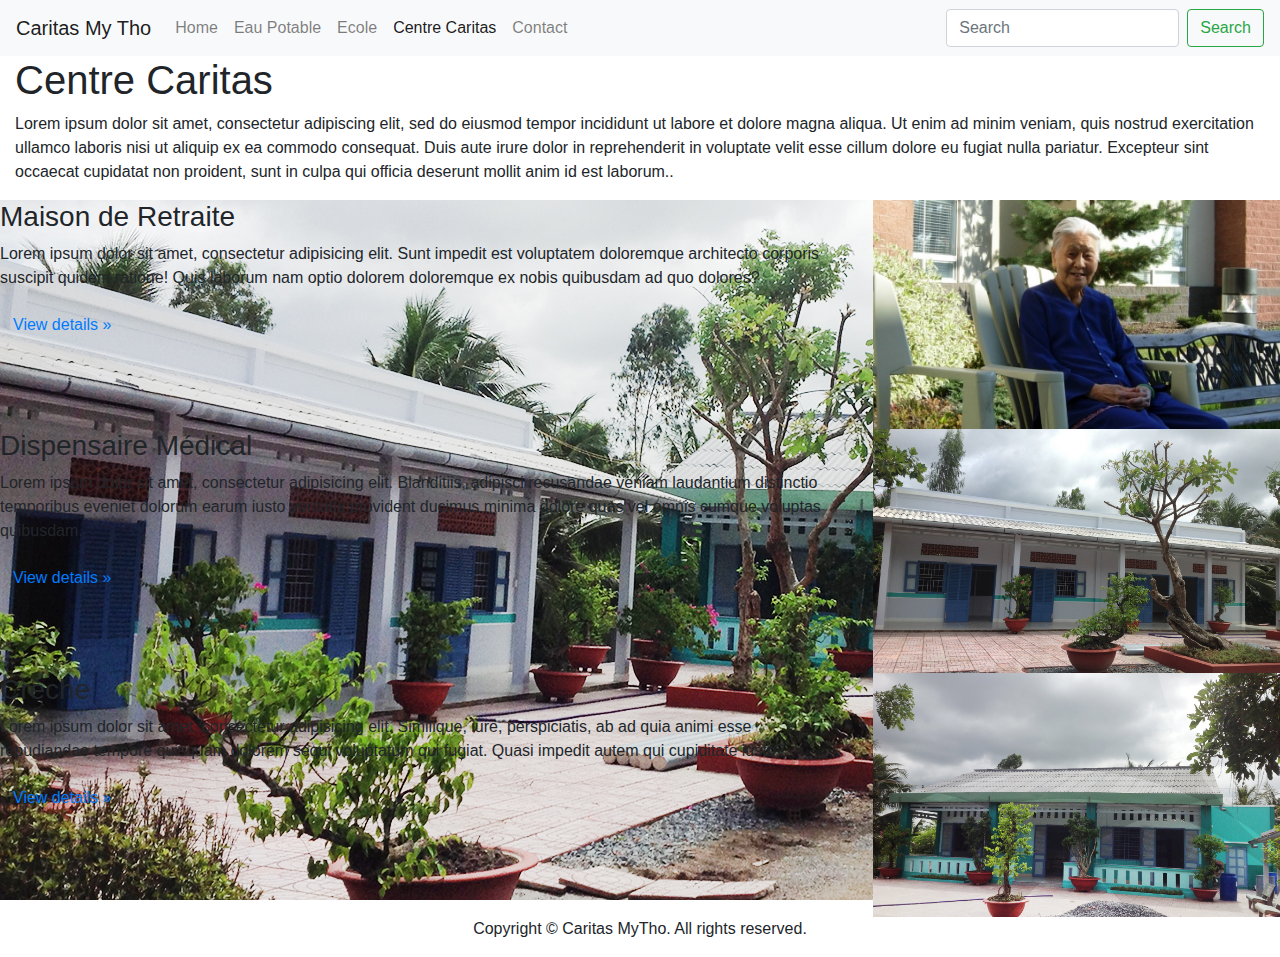
==== pages/center.html @ 1d8968a8 "first commit with dreamweaver" ====
<!doctype html>
<html>
<head>
	<meta charset="utf-8">
	<title>Caritas My Tho : Maison de Retraite</title>
	<meta http-equiv="X-UA-Compatible" content="IE=edge">
	<meta name="viewport" content="width=device-width, initial-scale=1">
	<!-- Bootstrap -->
	<link href="../css/bootstrap-4.0.0.css" rel="stylesheet">
	<link href="../css/roman.css" rel="stylesheet">
	<!-- script JS ? -->
</head>

<body>
	<nav class="navbar navbar-expand-lg navbar-light bg-light">
      <a class="navbar-brand" href="../index.html">Caritas My Tho</a>
      <button class="navbar-toggler" type="button" data-toggle="collapse" data-target="#navbarSupportedContent" aria-controls="navbarSupportedContent" aria-expanded="false" aria-label="Toggle navigation"> <span class="navbar-toggler-icon"></span> </button>
      <div class="collapse navbar-collapse" id="navbarSupportedContent">
        <ul class="navbar-nav mr-auto">
          <li class="nav-item"> <a class="nav-link" href="../index.html">Home</a> </li>
		  <li class="nav-item"> <a class="nav-link" href="../pages/water.html">Eau Potable</a> </li>
		  <li class="nav-item"> <a class="nav-link" href="../pages/school.html">Ecole</a> </li>
		  <li class="nav-item active"> <a class="nav-link" href="../pages/retirement.html">Centre Caritas</a> </li>
          <li class="nav-item"> <a class="nav-link" href="../pages/contact.html">Contact</a> </li>
        </ul>
        <form class="form-inline my-2 my-lg-0">
          <input class="form-control mr-sm-2" type="search" placeholder="Search" aria-label="Search">
          <button class="btn btn-outline-success my-2 my-sm-0" type="submit">Search</button>
        </form>
      </div>
    </nav>
	
	<div class="container-fluid">
	<h1>Centre Caritas</h1>
	<p>Lorem ipsum dolor sit amet, consectetur adipiscing elit, sed do eiusmod tempor incididunt ut labore et dolore magna aliqua. Ut enim ad minim veniam, quis nostrud exercitation ullamco laboris nisi ut aliquip ex ea commodo consequat. Duis aute irure dolor in reprehenderit in voluptate velit esse cillum dolore eu fugiat nulla pariatur. Excepteur sint occaecat cupidatat non proident, sunt in culpa qui officia deserunt mollit anim id est laborum..</p>
	</div>
	<div class="roman_center container-fluid">
		 <div class="row" href="#">
          <div class="col-lg-8 col-md-8 col-sm-12 col-xs-12">
            <h3>Maison de Retraite</h3>
            <p> Lorem ipsum dolor sit amet, consectetur adipisicing elit. Sunt impedit est voluptatem doloremque architecto corporis suscipit quidem ratione! Quis laborum nam optio dolorem doloremque ex nobis quibusdam ad quo dolores? </p>
            <p><a class="btn btn-link" href="#">View details »</a></p>
          </div>
		  <div class="col-lg-4 col-md-4 col-sm-12 col-xs-12">
			<img src="../images/vietnamese-retirement-home.jpg" class="img-fluid" alt="Maison de retraite" />
		  </div>
  		</div>
	  <div class="row">
		  <div class="col-lg-8 col-md-8 col-sm-12 col-xs-12">
			<h3>Dispensaire Médical</h3>
			<p> Lorem ipsum dolor sit amet, consectetur adipisicing elit. Blanditiis, adipisci recusandae veniam laudantium distinctio temporibus eveniet dolorum earum iusto veritatis provident ducimus minima dolore quas vel omnis cumque voluptas quibusdam.</p>
			<p><a class="btn btn-link" href="#">View details »</a></p>
		  </div>
		  <div class="col-lg-4 col-md-4 col-sm-12 col-xs-12">
				<img src="../images/center/medics.jpg" class="img-fluid" alt="Eau Potable" />
		  </div>
	  </div>
	  <div class="row">
		  <div class="col-lg-8 col-md-8 col-sm-12 col-xs-12">
			<h3>Crèche</h3>
			<p> Lorem ipsum dolor sit amet, consectetur adipisicing elit. Similique, iure, perspiciatis, ab ad quia animi esse repudiandae tempore quisquam dolorem sequi voluptatum qui fugiat. Quasi impedit autem qui cupiditate iusto?</p>
			<p><a class="btn btn-link" href="#">View details »</a></p>
		  </div>
		  <div class="col-lg-4 col-md-4 col-sm-12 col-xs-12">
				<img src="../images/center/school.jpg" class="img-fluid" alt="Ecole" />
		  </div>
	</div>
	</div>
<footer class="text-center">
      <div class="container">
        <div class="row">
          <div class="col-12">
            <p>Copyright © Caritas MyTho. All rights reserved.</p>
          </div>
        </div>
      </div>
    </footer>
</body>
</html>
---- css/roman.css ----
@charset "utf-8";
/* CSS Document */

.roman_jumbotron {
  padding: 2rem 1rem;
  margin-bottom: 2rem;
  background: url(../images/Caritas_TraoXeLan_04.JPG) no-repeat center center;	
  border-radius: 0.3rem;
}

.roman_water {
  padding: 0 0;
  margin-bottom: 0;
  background: url(../images/water_supply.jpg) no-repeat center center fixed;	
  border-radius: 0;
}

.roman_school {
  padding: 0 0;
  margin-bottom: 0;
  background: url(../images/primary-school-in-vietnam-children-at-their-desk.jpg) no-repeat center center fixed;	
  border-radius: 0;
}

.roman_center {
  padding: 0 0;
  margin-bottom: 0;
  background: url(../images/center.jpg) no-repeat center center fixed;
  border-radius: 0;
}
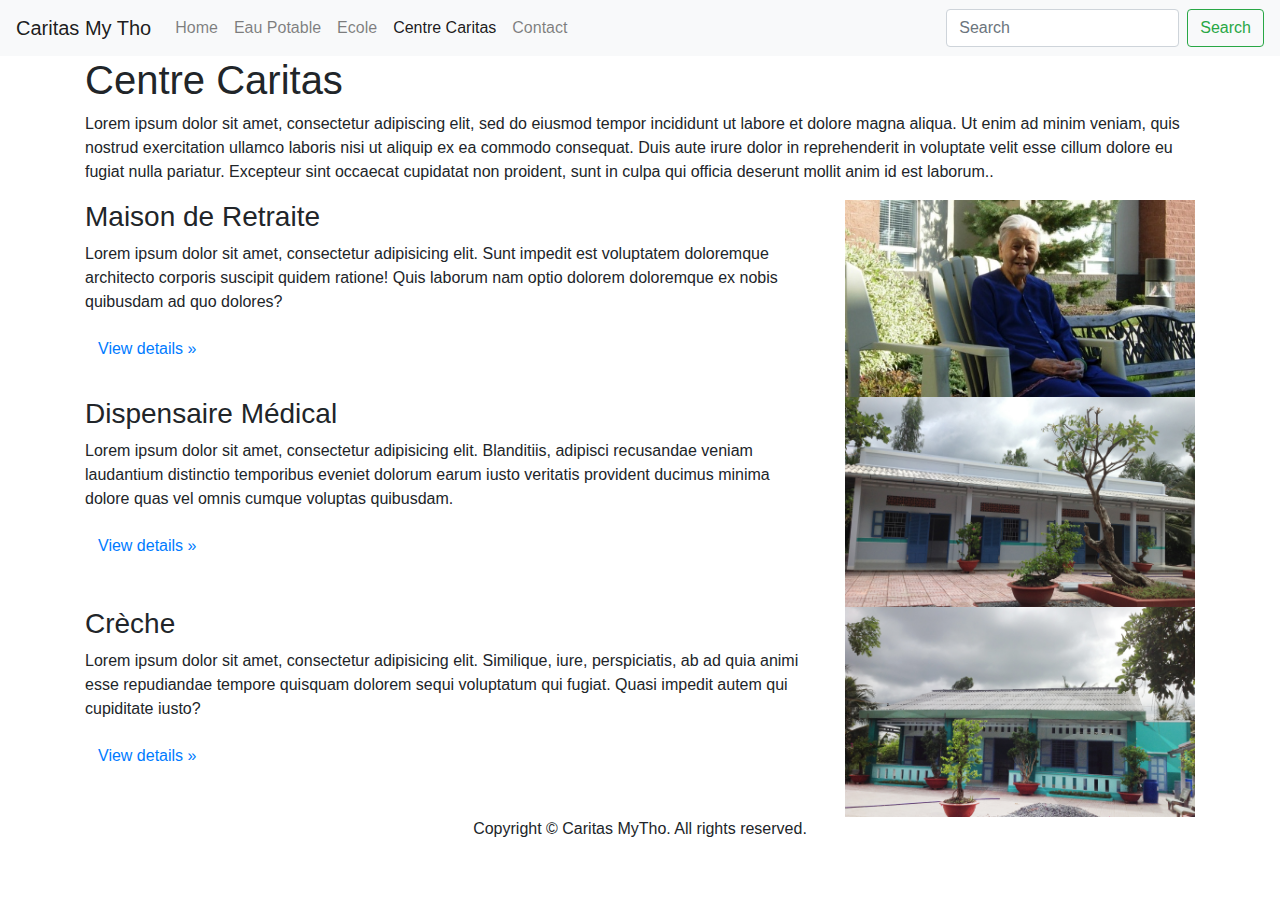
==== commit 9284a838: "minor updates" ====
--- a/pages/center.html
+++ b/pages/center.html
@@ -30,11 +30,11 @@
       </div>
     </nav>
 	
-	<div class="container-fluid">
+	<div class="container">
 	<h1>Centre Caritas</h1>
 	<p>Lorem ipsum dolor sit amet, consectetur adipiscing elit, sed do eiusmod tempor incididunt ut labore et dolore magna aliqua. Ut enim ad minim veniam, quis nostrud exercitation ullamco laboris nisi ut aliquip ex ea commodo consequat. Duis aute irure dolor in reprehenderit in voluptate velit esse cillum dolore eu fugiat nulla pariatur. Excepteur sint occaecat cupidatat non proident, sunt in culpa qui officia deserunt mollit anim id est laborum..</p>
 	</div>
-	<div class="roman_center container-fluid">
+	<div class="container">
 		 <div class="row" href="#">
           <div class="col-lg-8 col-md-8 col-sm-12 col-xs-12">
             <h3>Maison de Retraite</h3>
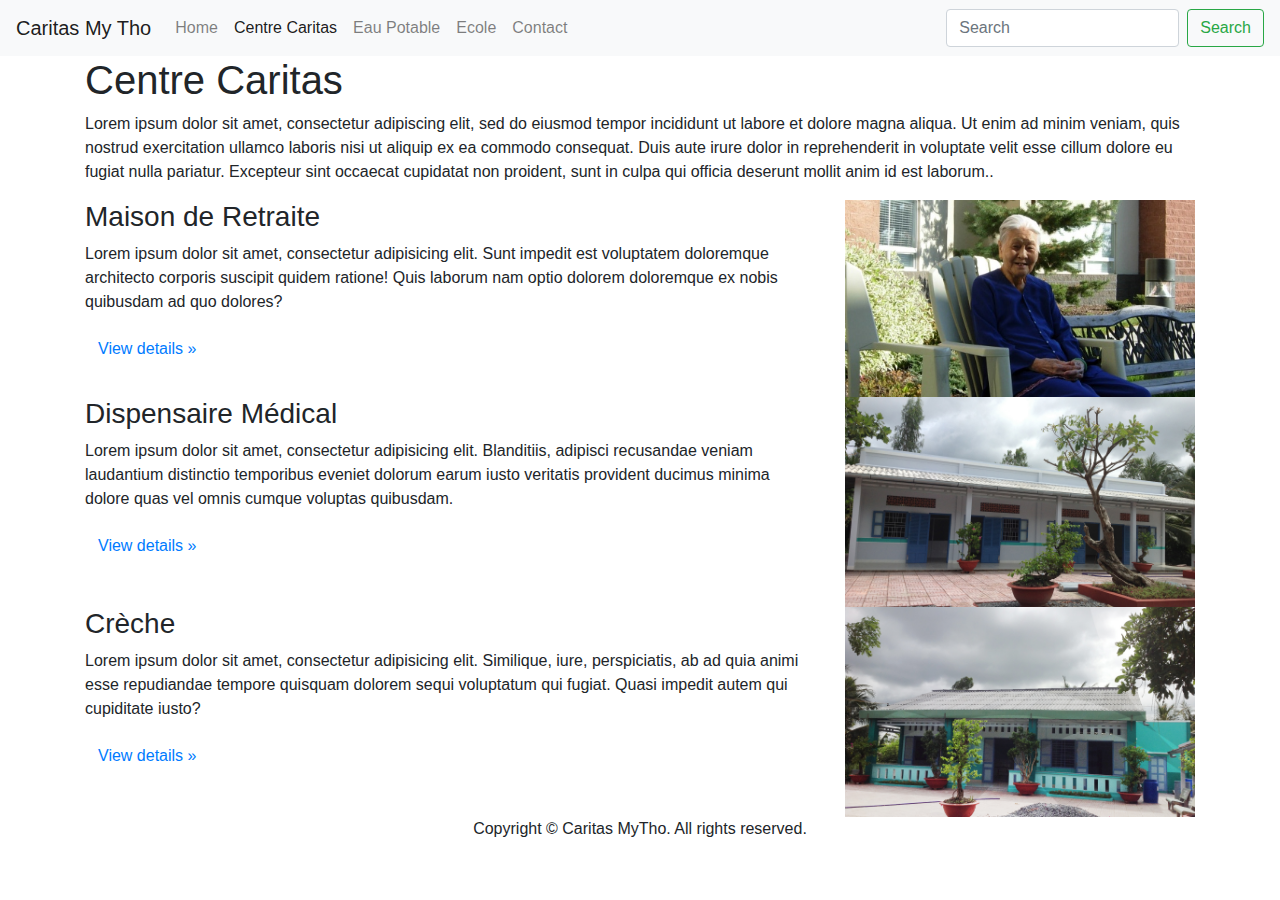
==== commit 7706a11b: "changed title order + added static files for admin" ====
--- a/pages/center.html
+++ b/pages/center.html
@@ -18,9 +18,9 @@
       <div class="collapse navbar-collapse" id="navbarSupportedContent">
         <ul class="navbar-nav mr-auto">
           <li class="nav-item"> <a class="nav-link" href="../index.html">Home</a> </li>
-		  <li class="nav-item"> <a class="nav-link" href="../pages/water.html">Eau Potable</a> </li>
-		  <li class="nav-item"> <a class="nav-link" href="../pages/school.html">Ecole</a> </li>
-		  <li class="nav-item active"> <a class="nav-link" href="../pages/retirement.html">Centre Caritas</a> </li>
+				  <li class="nav-item active"> <a class="nav-link" href="../pages/retirement.html">Centre Caritas</a> </li>
+				  <li class="nav-item"> <a class="nav-link" href="../pages/water.html">Eau Potable</a> </li>
+				  <li class="nav-item"> <a class="nav-link" href="../pages/school.html">Ecole</a> </li>
           <li class="nav-item"> <a class="nav-link" href="../pages/contact.html">Contact</a> </li>
         </ul>
         <form class="form-inline my-2 my-lg-0">
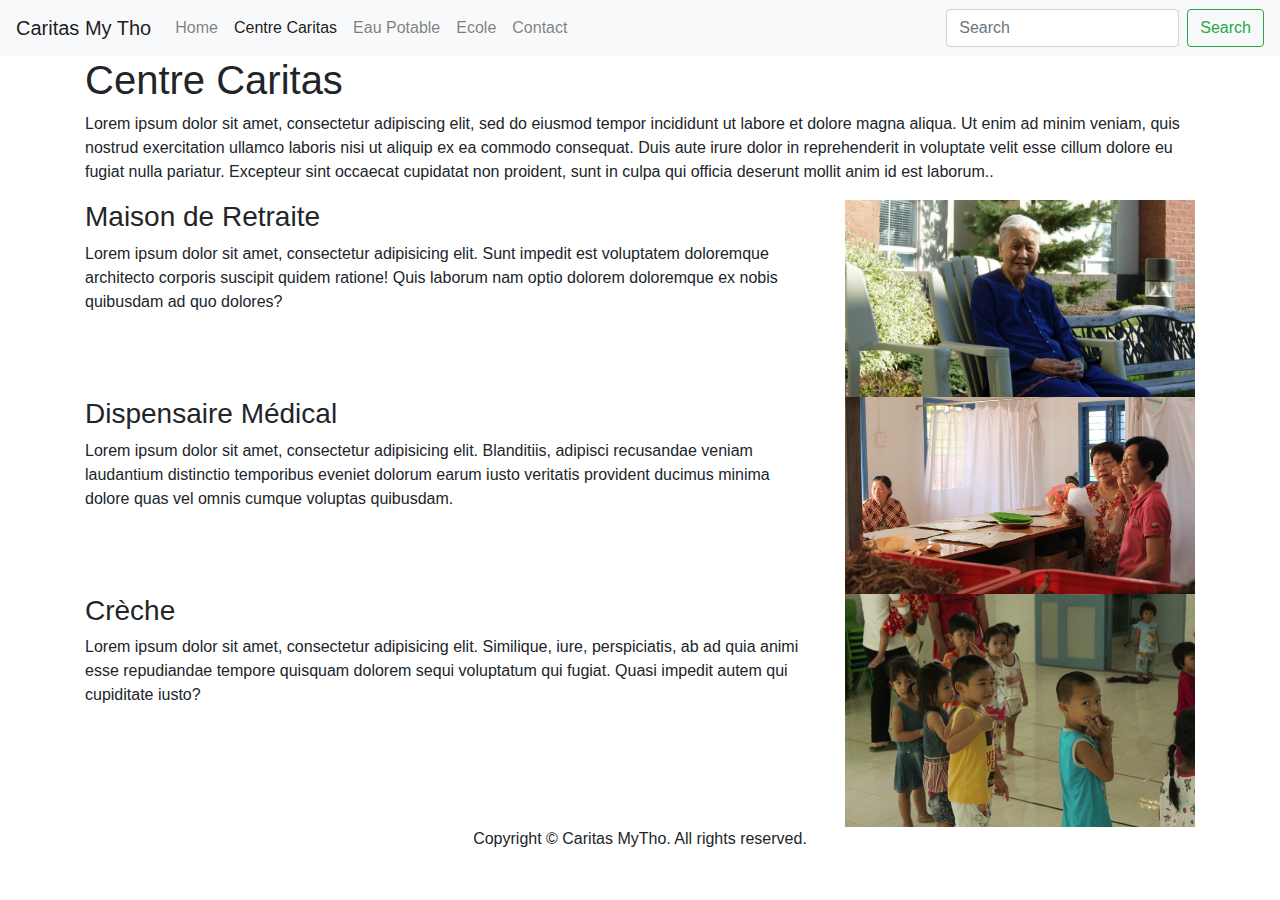
==== commit 7b526eb0: "added pictures paths to code" ====
--- a/pages/center.html
+++ b/pages/center.html
@@ -39,7 +39,7 @@
           <div class="col-lg-8 col-md-8 col-sm-12 col-xs-12">
             <h3>Maison de Retraite</h3>
             <p> Lorem ipsum dolor sit amet, consectetur adipisicing elit. Sunt impedit est voluptatem doloremque architecto corporis suscipit quidem ratione! Quis laborum nam optio dolorem doloremque ex nobis quibusdam ad quo dolores? </p>
-            <p><a class="btn btn-link" href="#">View details »</a></p>
+            <!-- <p><a class="btn btn-link" href="#">View details »</a></p> -->
           </div>
 		  <div class="col-lg-4 col-md-4 col-sm-12 col-xs-12">
 			<img src="../images/vietnamese-retirement-home.jpg" class="img-fluid" alt="Maison de retraite" />
@@ -49,20 +49,20 @@
 		  <div class="col-lg-8 col-md-8 col-sm-12 col-xs-12">
 			<h3>Dispensaire Médical</h3>
 			<p> Lorem ipsum dolor sit amet, consectetur adipisicing elit. Blanditiis, adipisci recusandae veniam laudantium distinctio temporibus eveniet dolorum earum iusto veritatis provident ducimus minima dolore quas vel omnis cumque voluptas quibusdam.</p>
-			<p><a class="btn btn-link" href="#">View details »</a></p>
+			<!-- <p><a class="btn btn-link" href="#">View details »</a></p> -->
 		  </div>
 		  <div class="col-lg-4 col-md-4 col-sm-12 col-xs-12">
-				<img src="../images/center/medics.jpg" class="img-fluid" alt="Eau Potable" />
+				<img src="../images/center/medics3.JPG" class="img-fluid" alt="Medics" />
 		  </div>
 	  </div>
 	  <div class="row">
 		  <div class="col-lg-8 col-md-8 col-sm-12 col-xs-12">
 			<h3>Crèche</h3>
 			<p> Lorem ipsum dolor sit amet, consectetur adipisicing elit. Similique, iure, perspiciatis, ab ad quia animi esse repudiandae tempore quisquam dolorem sequi voluptatum qui fugiat. Quasi impedit autem qui cupiditate iusto?</p>
-			<p><a class="btn btn-link" href="#">View details »</a></p>
+			<!-- <p><a class="btn btn-link" href="#">View details »</a></p> -->
 		  </div>
 		  <div class="col-lg-4 col-md-4 col-sm-12 col-xs-12">
-				<img src="../images/center/school.jpg" class="img-fluid" alt="Ecole" />
+				<img src="../images/center/creche1.JPG" class="img-fluid" alt="Ecole" />
 		  </div>
 	</div>
 	</div>
